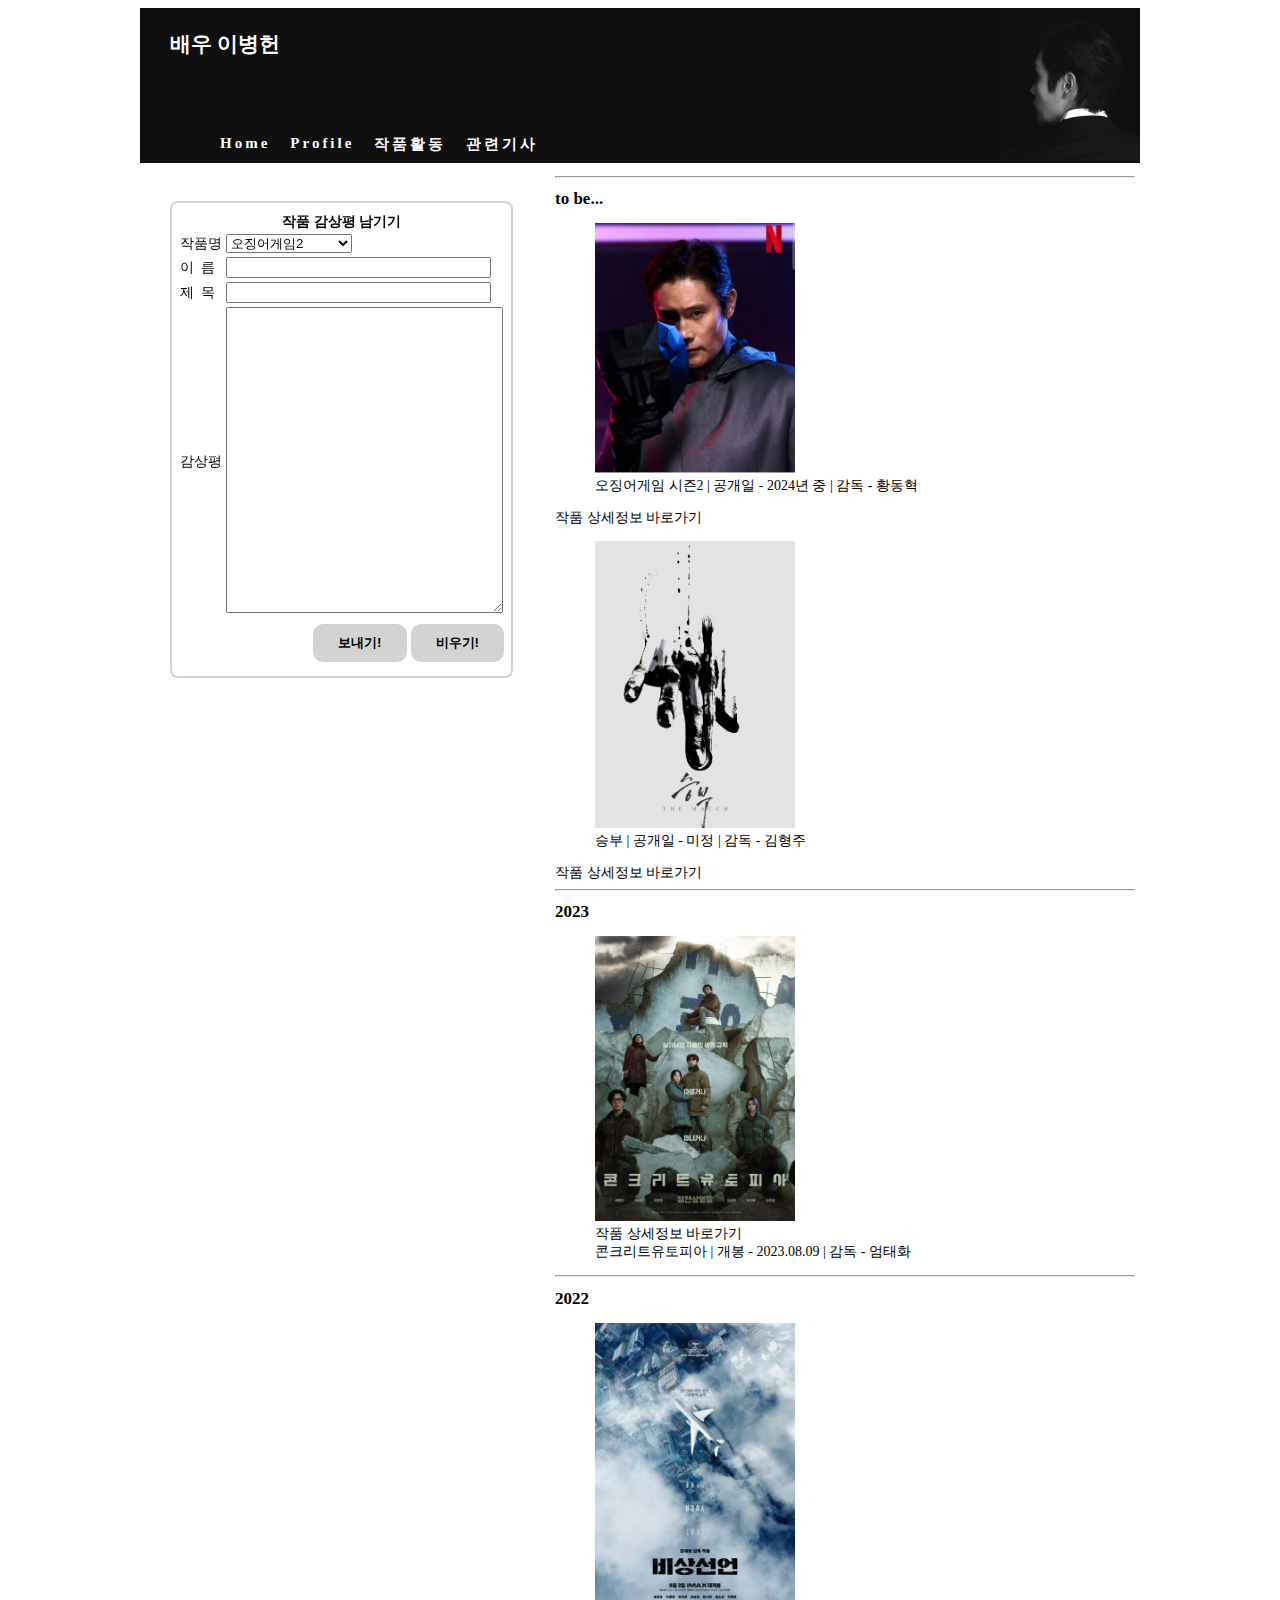
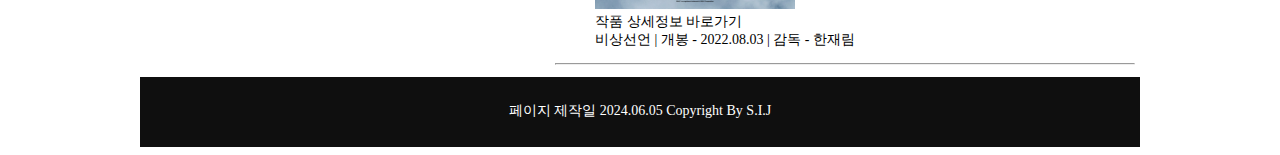
==== 0605minipj.html @ 4b3bd7c3 "미니프로젝트" ====
<!DOCTYPE html>
<html lang="en">
<head>
    <meta charset="UTF-8">
    <meta name="viewport" content="width=device-width, initial-scale=1.0">
    <title>배우 이병헌 - Filmo</title>
    <style>
        body{
            font-family:"맑은 고딕", "고딕", "돋움";  
            font-size: 14px;      
        }
        #wrapper{
            width: 1000px;
            margin: 0 auto;
        }
        header{
            width: 970px;
            height: 150px;
            background-color: rgb(15, 15, 15);
            background-image: url(image/headback.png);
            background-repeat: no-repeat;
            background-position: right;
            color: white; 
            padding-left: 30px;           
            padding-top: 5px;
        }
        header nav{
            float: left;
            width: 100%;
            margin-top: 0px;
        }
        nav ul{
            list-style: none;
        }
        nav ul li{
            display: inline;
            float: left;
            font-weight: bold;
            margin-top: 35px;
            letter-spacing: 3px;
            padding: 10px;
            font-size: 15px;
        }
        nav ul li a{
            text-decoration: none;
            color: white;
        }
        section {
            width:580px;
            float: right;
            padding: 5px;
        }
        aside {
            float: right;
            width:auto;
	        height:auto;
            margin-top: 38px;
            margin-left: 30px;
            border: 2px solid lightgray;
            border-radius: 8px;
            padding-top: 10px;
            padding-left: 5px;
            padding-right: 5px;
            padding-bottom: 10px;
            position: fixed;
        }    
        img:hover {
            opacity: 0.4;
        }    
        footer {
            clear: both;
            width: 1000px;
            height: 70px;
            margin-bottom: 0;
            background-color: rgb(15, 15, 15);
            text-align: center;
        }
        footer p{
        color: white;
        padding: 25px;
        }
        h1 {
            font-size: 17px;
        }
        input[type=button], input[type=submit], input[type=reset] {
            background-color: lightgrey;
            border: none;
            color: black;
            padding: 10px 25px;
            text-decoration: none;
            margin: 4px 2px;
            cursor: pointer;
            font-weight: bold;
            float: right;
            border-radius: 10px;
        }
    </style>
    <link rel="stylesheet" href="../study/styles.css">

</head>
<body>
    <div id="wrapper">
    <header>
        <h2> 배우 이병헌</h2>        
        <nav>
            <ul>
                <li><a href="index.html">Home</a></li>
                <li><a href="Profile.html">Profile</a></li>
                <li><a href="0605minipj.html">작품활동</a></li>
                <li><a href="https://search.naver.com/search.naver?where=news&query=%EC%9D%B4%EB%B3%91%ED%97%8C&sm=tab_tmr&nso=so:r,p:all,a:all&sort=0" target="_blank">관련기사</a></li>
            <ul>            
        </nav>
    </header>
    <section>
        <hr>
        <h1>to be...</h1>
        <div>
            <div class="image-container">
        <figure>
            <a href="https://search.naver.com/search.naver?where=nexearch&sm=tab_etc&mra=blFB&pkid=356&os=31729390&qvt=0&query=%EC%98%A4%EC%A7%95%EC%96%B4%EA%B2%8C%EC%9E%84%20%EC%8B%9C%EC%A6%8C2" target="_blank">
            <img src="image/sqdgame.jpg" width="200px" height="auto" alt="작품 상세정보 바로가기"></a>
            <figcaption>오징어게임 시즌2 | 공개일 - 2024년 중 | 감독 - 황동혁</figcaption>
            </figure>
            <div class="overlay-text">작품 상세정보 바로가기</div>
            </div>

            <div class="image-container">
            <figure>
            <a href="https://search.naver.com/search.naver?where=nexearch&sm=tab_etc&mra=bkEw&pkid=68&os=17400489&qvt=0&query=%EC%8A%B9%EB%B6%80%20%EC%98%81%ED%99%94" target="_blank">
            <img src="image/thematch.jpg" width="200px" height="auto" alt="작품 상세정보 바로가기"></a>
            <figcaption>승부 | 공개일 - 미정 | 감독 - 김형주</figcaption>
            </figure>
            <div class="overlay-text">작품 상세정보 바로가기</div>
        </div>
        </div>            
            <hr>

        <h1>2023</h1>
        <div class="image-container">
        <figure>
        <a href="https://search.naver.com/search.naver?where=nexearch&sm=tab_etc&mra=bkEw&pkid=68&os=14406752&qvt=0&query=%EC%BD%98%ED%81%AC%EB%A6%AC%ED%8A%B8%20%EC%9C%A0%ED%86%A0%ED%94%BC%EC%95%84" target="_blank">
        <img src="image/utopia.jpg" width="200px" height="auto" alt="작품 상세정보 바로가기"></a>
        <div class="overlay-text">작품 상세정보 바로가기</div>
        <figcaption>콘크리트유토피아 | 개봉 - 2023.08.09 | 감독 - 엄태화</figcaption>
        </figure>
        </div>
        <hr>

        <h1>2022</h1>
        <div class="image-container">
        <figure>
        <a href="https://search.naver.com/search.naver?where=nexearch&sm=tab_etc&mra=bkEw&pkid=68&os=10105426&qvt=0&query=%EB%B9%84%EC%83%81%EC%84%A0%EC%96%B8" target="_blank">
        <img src="image/emergency.jpg" width="200px" height="auto" alt="작품 상세정보 바로가기"></a>
        <div class="overlay-text">작품 상세정보 바로가기</div>
        <figcaption>비상선언 | 개봉 - 2022.08.03 | 감독 - 한재림</figcaption>
        </figure>
        </div>
        <hr>
    </section>
    <aside>
        <table border="0">
            <caption><b>작품 감상평 남기기</b></caption>
                <tr>                
                    <td>작품명</td>
                    <td><select name="movie">
            <option value="sqd">오징어게임2</option>
            <option value="match">승부</option>
            <option value="utopia">콘크리트유토피아</option>
            <option value="emerg">비상선언</option>
            </select></td>
                </tr>
                <tr>                
                    <td>이&nbsp;&nbsp;름</td>
                    <td><input type="text" name="name" size="30"></td>                                
                </tr>
                <tr>                
                    <td>제&nbsp;&nbsp;목</td>
                    <td><input type="text" name="title" size="30"></td>                                
                </tr>
                <tr>                
                    <td>감상평</td>
                    <td><textarea name="comment" rows="20" cols="32" size="30"></textarea></td>                               
                </tr>
                </table>
                
                <input type="reset" value="비우기!">
                <input type="submit" value="보내기!">
    </aside>
    <footer><p>페이지 제작일 2024.06.05 Copyright By S.I.J</p></footer>
</div>    
</body>
</html>
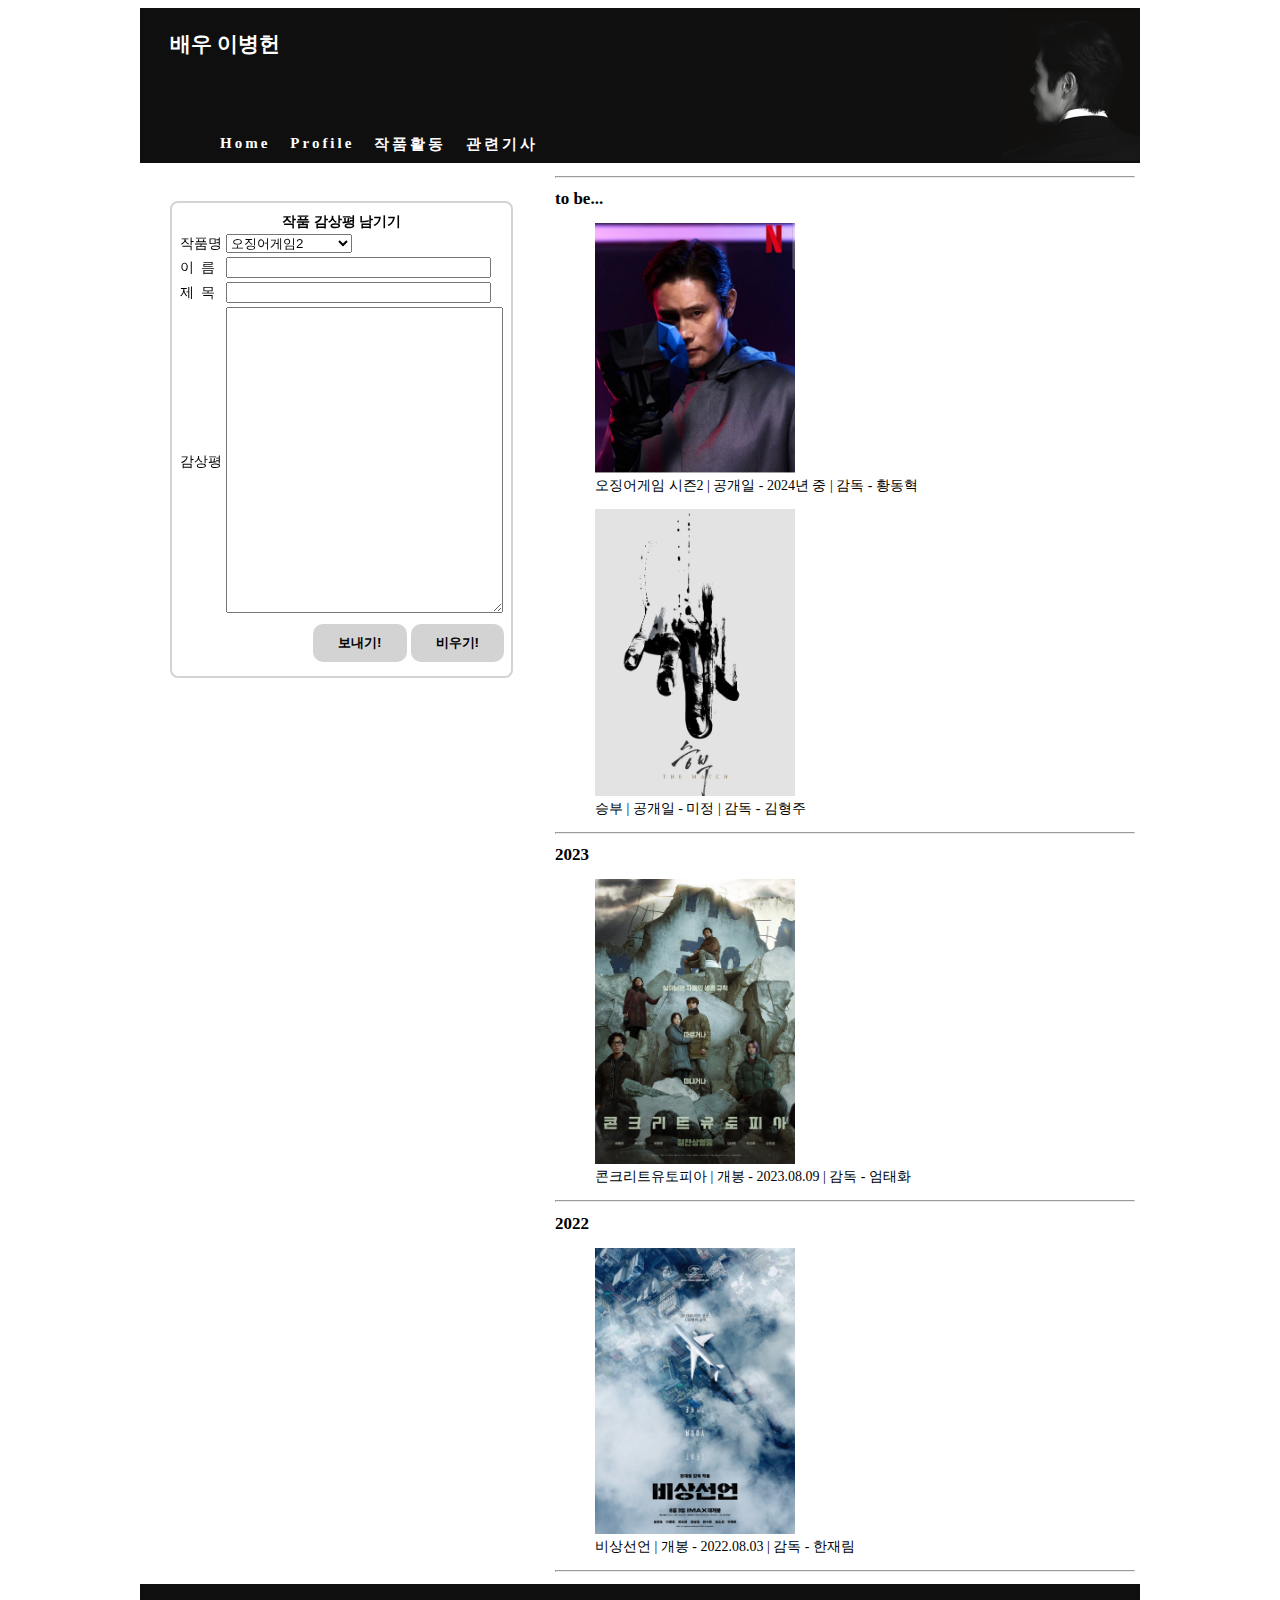
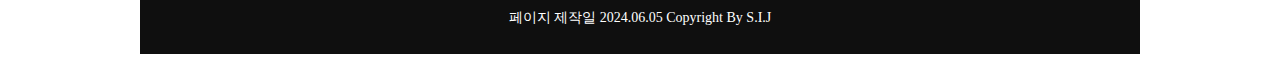
==== commit c9f36c27: "스타일 적용 변경" ====
--- a/0605minipj.html
+++ b/0605minipj.html
@@ -95,7 +95,7 @@
             border-radius: 10px;
         }
     </style>
-    <link rel="stylesheet" href="../study/styles.css">
+    <link rel="stylesheet" href="styles.css">
 
 </head>
 <body>
--- a/styles.css
+++ b/styles.css
@@ -0,0 +1,35 @@
+/* 기본 설정 */
+.image-container {
+    position: relative;
+    /* display: inline-block; */
+}
+
+/* 이미지 스타일링 */
+.image-container img {
+    /* display: block; */
+    transition: opacity 0.3s ease;
+}
+
+/* 텍스트 오버레이 스타일링 */
+.image-container .overlay-text {
+    position: absolute;
+    top: 45%;
+    left: 24%;
+    transform: translate(-50%, -50%);
+    color: white;
+    font-size: 12px;
+    font-weight: bold;
+    text-align: center;
+    text-shadow: 2px 2px gray;
+    opacity: 0;
+    transition: opacity 0.3s ease;
+}
+
+/* 이미지에 마우스를 올렸을 때 스타일링 */
+.image-container:hover img {
+    opacity: 0.4;
+}
+
+.image-container:hover .overlay-text {
+    opacity: 1;
+}
